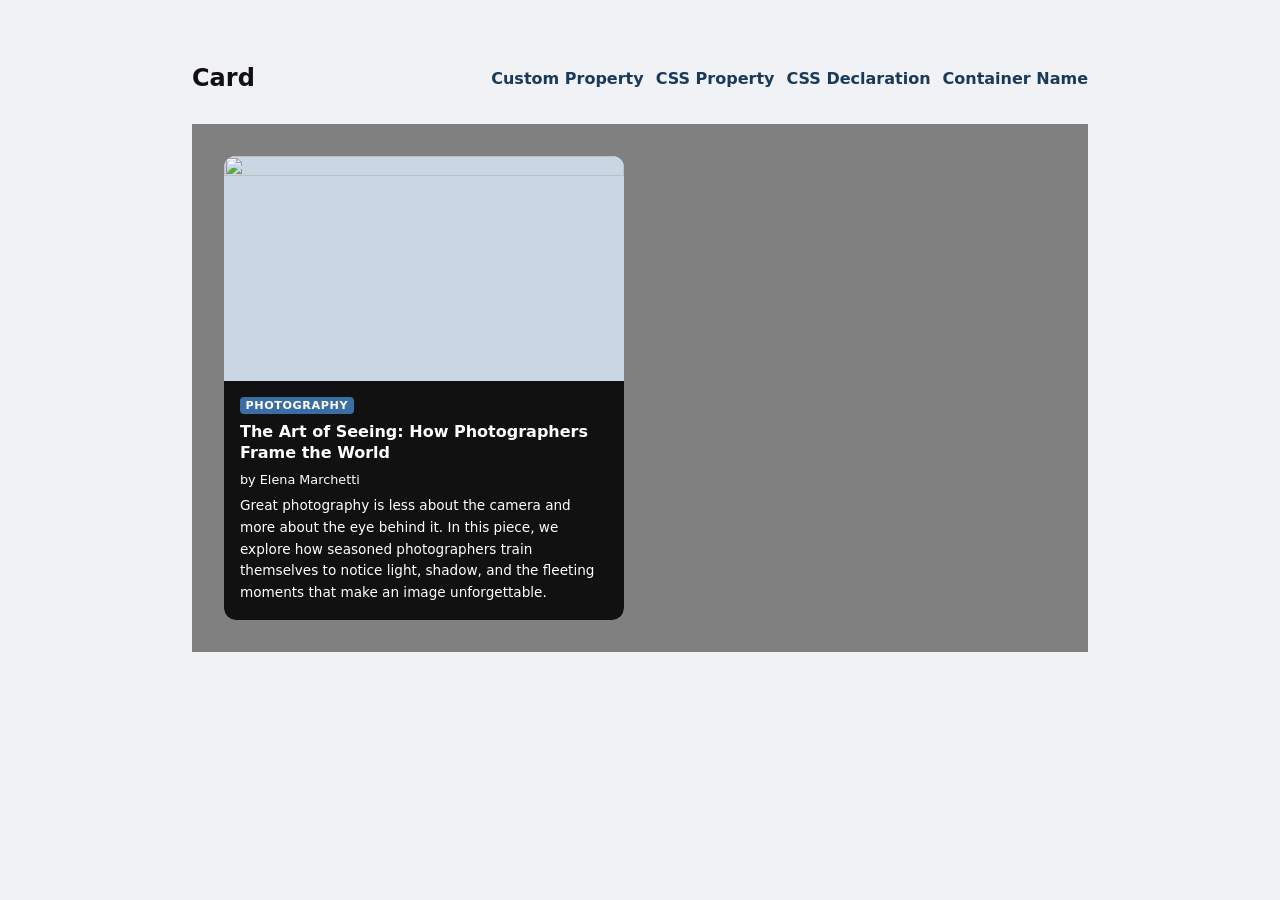
==== index.html @ 0f610425 "Add demo code" ====
<!DOCTYPE html>
<html lang="en">
<head>
  <meta charset="UTF-8">
  <meta name="viewport" content="width=device-width, initial-scale=1.0">
  <title>Cards Demo — CSS Custom Property</title>
  <link rel="stylesheet" href="styles.css">
</head>
<body>
  <header class="page-header">
    <h1 class="page-title">Card</h1>
    <nav class="page-nav">
      <a class="controls__link" href="index.html">Custom Property</a>
      <a class="controls__link" href="property.html">CSS Property</a>
      <a class="controls__link" href="declaration.html">CSS Declaration</a>
      <a class="controls__link" href="container-name.html">Container Name</a>
    </nav>
  </header>
  <ul class="cards-container">
    <li class="card-wrapper">
      <div class="card">
        <img class="card__image" src="https://placehold.co/800x450/c9d6e3/6a8faf?text=Image" alt="">
        <div class="card__body">
          <span class="card__tag">Photography</span>
          <h2 class="card__title">The Art of Seeing: How Photographers Frame the World</h2>
          <p class="card__author">by Elena Marchetti</p>
          <p class="card__text">Great photography is less about the camera and more about the eye behind it. In this piece, we explore how seasoned photographers train themselves to notice light, shadow, and the fleeting moments that make an image unforgettable.</p>
        </div>
      </div>
    </li>
  </ul>
</body>
</html>
---- styles.css ----
/* ============================================================
   Reset & base
   ============================================================ */
*, *::before, *::after {
  box-sizing: border-box;
  margin: 0;
  padding: 0;
}

body {
  font-family: system-ui, -apple-system, sans-serif;
  background: #f0f2f5;
  color: #111;
  min-height: 100vh;
  padding: 2rem;
  
  @media (width > 800px) {
    padding: 4rem 12rem;
  }
}

/* ============================================================
   Page header & nav
   ============================================================ */
.page-header {
  display: flex;
  align-items: center;
  justify-content: space-between;
  flex-wrap: wrap;
  gap: 1rem;
  margin-bottom: 2rem;
}

.page-title {
  font-size: 1.5rem;
  font-weight: 700;
}

.page-nav {
  display: flex;
  gap: 0.75rem;
}

.controls__link {
  font-size: 1rem;
  font-weight: 600;
  color: #1a3a5c;
  text-decoration: none;
}

.controls__link:hover {
  text-decoration: underline;
}

/* Default card styles */
.cards-container {
  background-color: #808080;
  padding: 2rem;
  list-style: none;
  margin: 0;
}

/* Card base styles */
.card {
  width: 400px;
  background: #fff;
  border-radius: 12px;
  overflow: hidden;
  display: flex;
  flex-direction: column;
}

.card__image {
  width: 100%;
  background: #c9d6e3;
  aspect-ratio: 16 / 9;
  object-fit: cover;
}

.card__body {
  padding: 1rem;
  display: flex;
  flex-direction: column;
  gap: 0.5rem;
  color: #111;
}

.card__tag {
  display: inline-block;
  font-size: 0.7rem;
  font-weight: 600;
  letter-spacing: 0.05em;
  text-transform: uppercase;
  color: #fff;
  background: #3a6ea5;
  border-radius: 4px;
  padding: 0.2em 0.5em;
  align-self: flex-start;
}

.card__title {
  font-size: 1rem;
  font-weight: 700;
  line-height: 1.3;
}

.card__author {
  font-size: 0.8rem;
}

.card__text {
  font-size: 0.85rem;
  line-height: 1.6;
}

/* Container Style Query */
.cards-container {
  --theme: dark;
}

@container style(--theme: dark) {
  .card__body {
    background-color: #111;
    color: #fff;
  }
}
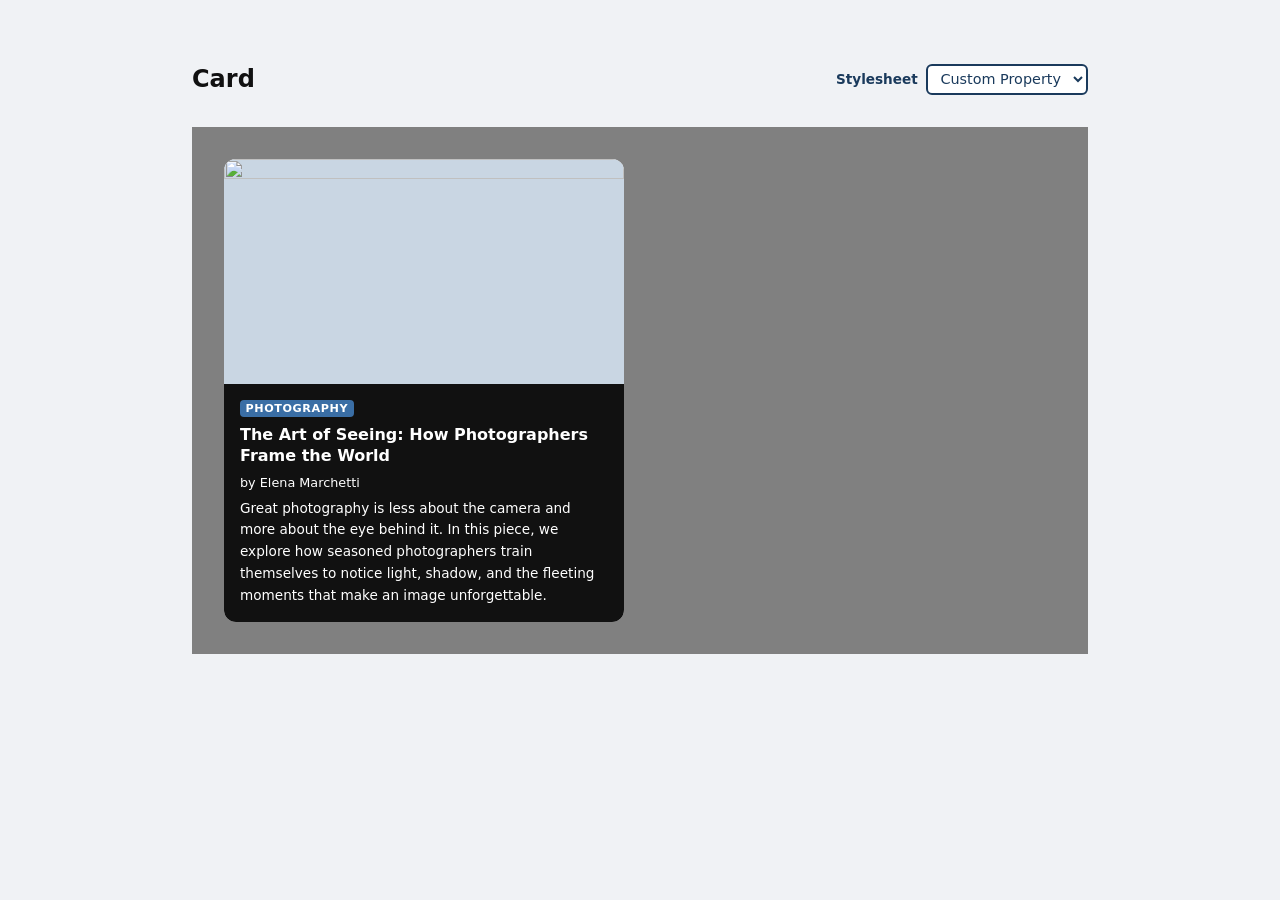
==== commit 09401fcc: "Toggle stylesheet" ====
--- a/index.html
+++ b/index.html
@@ -3,18 +3,23 @@
 <head>
   <meta charset="UTF-8">
   <meta name="viewport" content="width=device-width, initial-scale=1.0">
-  <title>Cards Demo — CSS Custom Property</title>
+  <title>Cards Demo — CSS Style Queries</title>
   <link rel="stylesheet" href="styles.css">
+  <link id="variant-stylesheet" rel="stylesheet" href="">
 </head>
 <body>
   <header class="page-header">
     <h1 class="page-title">Card</h1>
-    <nav class="page-nav">
-      <a class="controls__link" href="index.html">Custom Property</a>
-      <a class="controls__link" href="property.html">CSS Property</a>
-      <a class="controls__link" href="declaration.html">CSS Declaration</a>
-      <a class="controls__link" href="container-name.html">Container Name</a>
-    </nav>
+    <div class="page-nav">
+      <label class="stylesheet-label" for="variant-toggle">Stylesheet</label>
+      <select class="stylesheet-select" id="variant-toggle">
+        <option value="">Custom Property</option>
+        <option value="property">CSS Property</option>
+        <option value="declaration">CSS Declaration</option>
+        <option value="container-name">Container Name</option>
+        <option value="no-container-name">Pitfall</option>
+      </select>
+    </div>
   </header>
   <ul class="cards-container">
     <li class="card-wrapper">
@@ -29,5 +34,19 @@
       </div>
     </li>
   </ul>
+  <script>
+    const variantSheet = document.getElementById('variant-stylesheet');
+    const toggle = document.getElementById('variant-toggle');
+
+    function setVariant(variant) {
+      variantSheet.href = variant ? `${variant}.css` : '';
+      toggle.value = variant;
+      localStorage.setItem('demo-variant', variant);
+    }
+
+    toggle.addEventListener('change', () => setVariant(toggle.value));
+
+    setVariant(localStorage.getItem('demo-variant') ?? '');
+  </script>
 </body>
 </html>
--- a/styles.css
+++ b/styles.css
@@ -38,18 +38,25 @@
 
 .page-nav {
   display: flex;
-  gap: 0.75rem;
+  align-items: center;
+  gap: 0.5rem;
 }
 
-.controls__link {
-  font-size: 1rem;
+.stylesheet-label {
+  font-size: 0.85rem;
   font-weight: 600;
   color: #1a3a5c;
-  text-decoration: none;
 }
 
-.controls__link:hover {
-  text-decoration: underline;
+.stylesheet-select {
+  font-size: 0.9rem;
+  font-family: inherit;
+  color: #1a3a5c;
+  border: 2px solid #1a3a5c;
+  border-radius: 6px;
+  padding: 0.3em 0.6em;
+  background: #fff;
+  cursor: pointer;
 }
 
 /* Default card styles */
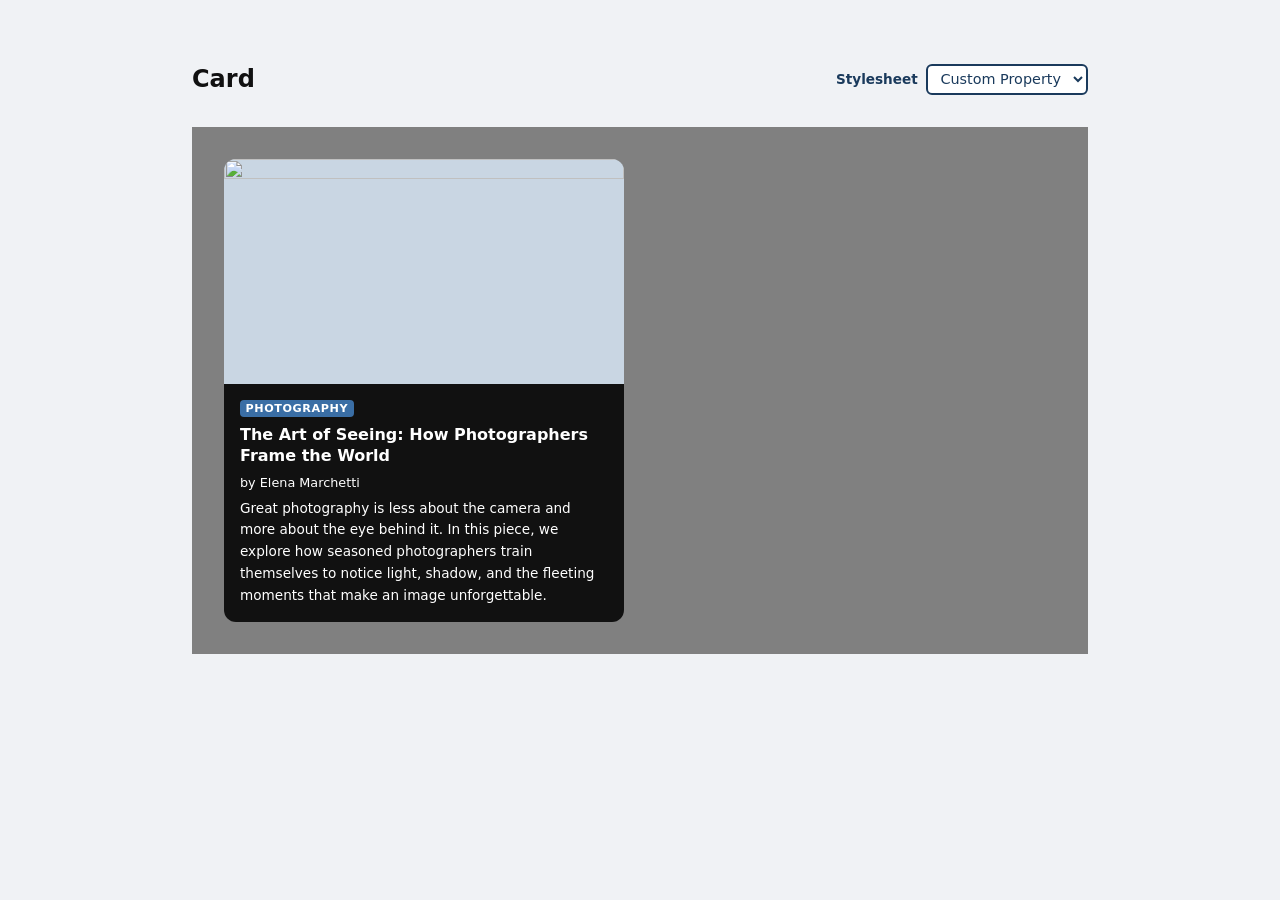
==== commit 86b31887: "Move custom property styles to separate style sheet" ====
--- a/index.html
+++ b/index.html
@@ -13,7 +13,7 @@
     <div class="page-nav">
       <label class="stylesheet-label" for="variant-toggle">Stylesheet</label>
       <select class="stylesheet-select" id="variant-toggle">
-        <option value="">Custom Property</option>
+        <option value="custom-property">Custom Property</option>
         <option value="property">CSS Property</option>
         <option value="declaration">CSS Declaration</option>
         <option value="container-name">Container Name</option>
@@ -22,15 +22,13 @@
     </div>
   </header>
   <ul class="cards-container">
-    <li class="card-wrapper">
-      <div class="card">
-        <img class="card__image" src="https://placehold.co/800x450/c9d6e3/6a8faf?text=Image" alt="">
-        <div class="card__body">
-          <span class="card__tag">Photography</span>
-          <h2 class="card__title">The Art of Seeing: How Photographers Frame the World</h2>
-          <p class="card__author">by Elena Marchetti</p>
-          <p class="card__text">Great photography is less about the camera and more about the eye behind it. In this piece, we explore how seasoned photographers train themselves to notice light, shadow, and the fleeting moments that make an image unforgettable.</p>
-        </div>
+    <li class="card">
+      <img class="card__image" src="https://placehold.co/800x450/c9d6e3/6a8faf?text=Image" alt="">
+      <div class="card__body">
+        <span class="card__tag">Photography</span>
+        <h2 class="card__title">The Art of Seeing: How Photographers Frame the World</h2>
+        <p class="card__author">by Elena Marchetti</p>
+        <p class="card__text">Great photography is less about the camera and more about the eye behind it. In this piece, we explore how seasoned photographers train themselves to notice light, shadow, and the fleeting moments that make an image unforgettable.</p>
       </div>
     </li>
   </ul>
@@ -46,7 +44,7 @@
 
     toggle.addEventListener('change', () => setVariant(toggle.value));
 
-    setVariant(localStorage.getItem('demo-variant') ?? '');
+    setVariant(localStorage.getItem('demo-variant') ?? 'custom-property');
   </script>
 </body>
 </html>
--- a/styles.css
+++ b/styles.css
@@ -70,7 +70,6 @@
 /* Card base styles */
 .card {
   width: 400px;
-  background: #fff;
   border-radius: 12px;
   overflow: hidden;
   display: flex;
@@ -90,6 +89,7 @@
   flex-direction: column;
   gap: 0.5rem;
   color: #111;
+  background: #fff;
 }
 
 .card__tag {
@@ -119,15 +119,3 @@
   font-size: 0.85rem;
   line-height: 1.6;
 }
-
-/* Container Style Query */
-.cards-container {
-  --theme: dark;
-}
-
-@container style(--theme: dark) {
-  .card__body {
-    background-color: #111;
-    color: #fff;
-  }
-}
